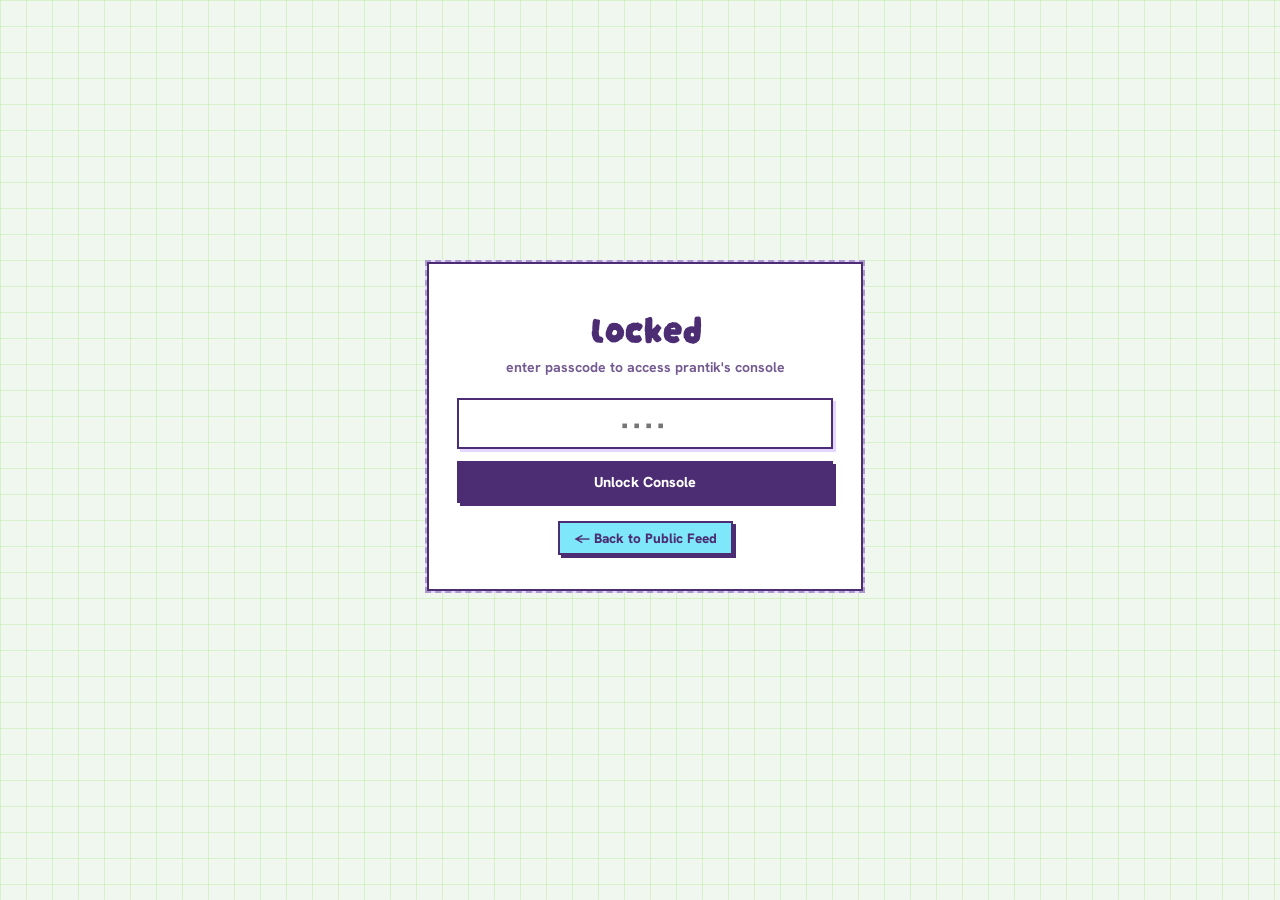
==== console.html @ 9d2d29ce "Refactor console.html for form and security updates Updated form handling and button states for bett" ====
<!DOCTYPE html>
<html lang="en">
<head>
  <meta charset="UTF-8" />
  <meta name="viewport" content="width=device-width, initial-scale=1.0" />
  <title>console — prantik</title>
  
  <link rel="preconnect" href="https://fonts.googleapis.com">
  <link rel="preconnect" href="https://fonts.gstatic.com" crossorigin>
  <link href="https://fonts.googleapis.com/css2?family=Darumadrop+One&family=Hanken+Grotesk:ital,wght@0,300..900;1,300..900&display=swap" rel="stylesheet">
  <link rel="stylesheet" href="https://cdnjs.cloudflare.com/ajax/libs/font-awesome/6.5.1/css/all.min.css" />
  <script src="https://cdn.jsdelivr.net/npm/@supabase/supabase-js@2"></script>
  
  <style>
    :root {
      --lavender: #e3d7ff;
      --green: #95e06c;
      --coral: #ff5a5f;
      --deep-purple: #4c2c72;
      --soft-cyan: #7ee8fa;
      --bg-green-pastel: #f0f7ee;
      --grid-line-color: rgba(149, 224, 108, 0.28);
      --card-bg: #ffffff;
      --text-muted: #745b91;
      --border-crisp: #4c2c72;
      --spring-slide: cubic-bezier(0.2, 0.9, 0.3, 1.25);
    }

    *, *::before, *::after {
      box-sizing: border-box;
      margin: 0;
      padding: 0;
      border-radius: 0 !important;
    }

    body, button, input, textarea {
      font-family: 'Hanken Grotesk', sans-serif;
    }

    body {
      background-color: var(--bg-green-pastel);
      background-image: 
        linear-gradient(to right, var(--grid-line-color) 1.5px, transparent 1.5px),
        linear-gradient(to bottom, var(--grid-line-color) 1.5px, transparent 1.5px);
      background-size: 26px 26px;
      color: var(--deep-purple);
      min-height: 100vh;
      display: flex;
      justify-content: center;
      padding: 32px 18px 90px;
    }

    .container {
      width: min(96%, 1160px);
      display: flex;
      flex-direction: column;
      gap: 28px;
    }

    .pop-shell {
      position: relative;
      background-color: var(--lavender);
      border: 2px dashed rgba(76, 44, 114, 0.35);
      margin-top: 10px;
      margin-left: 10px;
    }

    .slide-card {
      position: relative;
      background: var(--card-bg);
      border: 2px solid var(--border-crisp);
      width: 100%;
      padding: 24px;
    }

    .header-bar {
      display: flex;
      justify-content: space-between;
      align-items: center;
      border-bottom: 2px solid var(--border-crisp);
      padding-bottom: 14px;
      margin-bottom: 18px;
    }

    .header-bar h1 {
      font-family: 'Darumadrop One', cursive;
      font-size: 2rem;
      letter-spacing: 0.5px;
    }

    .form-group {
      display: flex;
      flex-direction: column;
      gap: 6px;
      margin-bottom: 14px;
    }

    .form-group label {
      font-size: 0.85rem;
      font-weight: 800;
      text-transform: uppercase;
      letter-spacing: 0.5px;
    }

    .form-control {
      width: 100%;
      border: 2px solid var(--border-crisp);
      padding: 10px 14px;
      font-size: 0.95rem;
      background: #fbf9fd;
      color: var(--deep-purple);
      outline: none;
    }

    .form-control:focus {
      background: #ffffff;
      box-shadow: 3px 3px 0 var(--lavender);
    }

    .file-dropzone {
      border: 2px dashed var(--border-crisp);
      background: #fcfbfe;
      padding: 24px 16px;
      text-align: center;
      cursor: pointer;
      display: flex;
      flex-direction: column;
      align-items: center;
      justify-content: center;
      gap: 8px;
      transition: background 0.15s ease, border-color 0.15s ease;
    }

    .file-dropzone:hover,
    .file-dropzone.dragover {
      background: #f2eaff;
      border-color: var(--deep-purple);
    }

    .file-dropzone i {
      font-size: 1.8rem;
      color: var(--deep-purple);
    }

    .file-dropzone-text {
      font-size: 0.9rem;
      font-weight: 700;
      color: var(--deep-purple);
    }

    .file-dropzone-sub {
      font-size: 0.78rem;
      color: var(--text-muted);
    }

    .preview-wrapper {
      display: none;
      align-items: flex-start;
      gap: 14px;
      margin-top: 10px;
      padding: 10px;
      background: #faf8fd;
      border: 2px solid var(--border-crisp);
    }

    .preview-thumb {
      max-width: 160px;
      max-height: 120px;
      object-fit: contain;
      border: 1px solid var(--border-crisp);
      background: #fff;
    }

    .preview-info {
      flex: 1;
      display: flex;
      flex-direction: column;
      gap: 6px;
    }

    .preview-status {
      font-size: 0.82rem;
      font-weight: 700;
      color: var(--text-muted);
    }

    .checkbox-row {
      display: flex;
      align-items: center;
      gap: 10px;
      margin: 10px 0;
      font-weight: 700;
      font-size: 0.9rem;
      cursor: pointer;
    }

    .btn-action {
      background: var(--deep-purple);
      color: #ffffff;
      border: 2px solid var(--deep-purple);
      padding: 10px 24px;
      font-weight: 800;
      font-size: 0.9rem;
      cursor: pointer;
      box-shadow: 3px 3px 0 var(--border-crisp);
      transition: transform 0.15s ease;
    }

    .btn-action:hover:not(:disabled) {
      transform: translate(-2px, -2px);
      background: #391f57;
    }

    .btn-action:disabled {
      opacity: 0.6;
      cursor: not-allowed;
    }

    .btn-danger {
      background: var(--coral);
      border-color: var(--border-crisp);
      color: #ffffff;
    }

    .btn-nav {
      text-decoration: none;
      background: var(--soft-cyan);
      color: var(--deep-purple);
      border: 2px solid var(--border-crisp);
      padding: 6px 14px;
      font-weight: 800;
      font-size: 0.85rem;
      box-shadow: 3px 3px 0 var(--border-crisp);
      display: inline-flex;
      align-items: center;
      gap: 6px;
      cursor: pointer;
    }

    .admin-list-item {
      border: 2px solid var(--border-crisp);
      padding: 16px;
      background: #ffffff;
      margin-bottom: 14px;
      display: flex;
      justify-content: space-between;
      align-items: flex-start;
      gap: 16px;
    }

    .lock-screen-container {
      display: flex;
      justify-content: center;
      align-items: center;
      min-height: 70vh;
      width: 100%;
    }
  </style>
</head>
<body>

  <!-- ================= PASSCODE LOCK SCREEN ================= -->
  <div id="lockScreen" class="lock-screen-container">
    <div class="pop-shell" style="max-width: 440px; width: 100%;">
      <div class="slide-card" style="padding: 34px 28px; text-align: center;">
        <h1 style="font-family: 'Darumadrop One', cursive; font-size: 2.4rem; margin-bottom: 4px;">locked</h1>
        <p style="font-size: 0.88rem; color: var(--text-muted); font-weight: 700; margin-bottom: 22px;">
          enter passcode to access prantik's console
        </p>

        <!-- Form prevents default submission natively -->
        <form id="lockForm" onsubmit="event.preventDefault(); handleUnlock();">
          <div class="form-group" style="margin-bottom: 12px;">
            <input 
              type="password" 
              id="passcodeInput" 
              class="form-control" 
              placeholder="••••" 
              style="text-align: center; font-size: 1.3rem; letter-spacing: 5px;" 
              autofocus 
              required
            />
          </div>
          <div id="lockError" style="display: none; color: var(--coral); font-size: 0.82rem; font-weight: 800; margin-bottom: 14px;">
            Incorrect passcode. Try again.
          </div>
          <button type="submit" id="unlockBtn" class="btn-action" style="width: 100%;">Unlock Console</button>
        </form>

        <div style="margin-top: 18px;">
          <a href="index.html" class="btn-nav">← Back to Public Feed</a>
        </div>
      </div>
    </div>
  </div>

  <!-- ================= UNLOCKED ADMIN CONSOLE ================= -->
  <div id="adminApp" class="container" style="display: none;">
    
    <!-- Header -->
    <div class="pop-shell">
      <div class="slide-card">
        <div class="header-bar">
          <div>
            <h1>secret console</h1>
            <p style="font-size: 0.85rem; color: var(--text-muted); font-weight: 700;">prantik's content management system</p>
          </div>
          <div style="display: flex; gap: 8px;">
            <button class="btn-nav" style="background: var(--lavender);" onclick="lockConsole()">
              <i class="fa-solid fa-lock"></i> Lock
            </button>
            <a href="index.html" class="btn-nav">← View Feed</a>
          </div>
        </div>
        <div id="dbStatusBadge" style="font-size: 0.85rem; font-weight: 700; color: #274b13;">
          <i class="fa-solid fa-shield-halved"></i> Connected securely.
        </div>
      </div>
    </div>

    <!-- Security: Change Password (Saved in Supabase) -->
    <div class="pop-shell">
      <div class="slide-card">
        <h2 style="font-size: 1.15rem; margin-bottom: 6px;">🔑 Console Security</h2>
        <p style="font-size: 0.85rem; color: var(--text-muted); margin-bottom: 14px;">
          Change your passcode. Saved directly in your Supabase database table (Default: <code>1234</code>).
        </p>

        <div style="display: grid; grid-template-columns: repeat(auto-fit, minmax(220px, 1fr)); gap: 14px;">
          <div class="form-group">
            <label>Current Passcode</label>
            <input type="password" id="currentPassInput" class="form-control" placeholder="Current passcode" />
          </div>
          <div class="form-group">
            <label>New Passcode</label>
            <input type="password" id="newPassInput" class="form-control" placeholder="New passcode" />
          </div>
        </div>
        <button class="btn-action" id="btnUpdatePass" onclick="changePasscode()">Update Passcode in Database</button>
      </div>
    </div>

    <!-- Creator Form -->
    <div class="pop-shell">
      <div class="slide-card">
        <h2 id="formHeading" style="font-size: 1.25rem; margin-bottom: 14px;">✍️ Post New Content</h2>
        <input type="hidden" id="editId" value="" />
        <input type="hidden" id="postImgUrl" value="" />

        <div class="form-group">
          <label>Post Text</label>
          <textarea id="postText" class="form-control" rows="5" placeholder="Write your thoughts, code snippets, physics equations, or notes..."></textarea>
        </div>

        <!-- Markdown Option Toggle -->
        <label class="checkbox-row" style="background: #faf8fd; padding: 10px; border: 1px solid var(--border-crisp);">
          <input type="checkbox" id="markdownToggle" />
          <span><i class="fa-brands fa-markdown"></i> Format with Markdown (MD)</span>
        </label>

        <div class="form-group" style="margin-top: 10px;">
          <label>Attach Image (Auto Upload)</label>
          
          <div class="file-dropzone" id="dropzone" onclick="document.getElementById('fileInput').click()">
            <i class="fa-solid fa-cloud-arrow-up"></i>
            <div class="file-dropzone-text">Click or drag & drop an image here</div>
            <div class="file-dropzone-sub">Uploads directly to Supabase Storage (post-images bucket)</div>
          </div>
          <input type="file" id="fileInput" accept="image/*" style="display: none;" onchange="handleFileSelect(this.files)" />

          <div class="preview-wrapper" id="previewWrapper">
            <img class="preview-thumb" id="previewImg" src="" alt="Thumbnail" />
            <div class="preview-info">
              <span id="previewName" style="font-weight: 800; font-size: 0.88rem;"></span>
              <span class="preview-status" id="previewStatus">Uploading...</span>
              <button type="button" class="btn-action btn-danger" style="padding: 4px 10px; font-size: 0.75rem; width: fit-content;" onclick="removeImage()">
                <i class="fa-solid fa-xmark"></i> Remove Image
              </button>
            </div>
          </div>
        </div>

        <div style="margin-bottom: 14px;">
          <a href="javascript:void(0)" onclick="toggleManualUrl()" style="font-size: 0.8rem; font-weight: 700; color: var(--text-muted); text-decoration: underline;">
            Or paste image URL manually
          </a>
          <div id="manualUrlGroup" style="display: none; margin-top: 8px;">
            <input type="url" id="manualImgInput" class="form-control" placeholder="https://..." oninput="handleManualUrl(this.value)" />
          </div>
        </div>

        <label class="checkbox-row">
          <input type="checkbox" id="videoToggle" onchange="toggleVideoField()" />
          <span>Add a video to this post</span>
        </label>

        <div class="form-group" id="videoFieldGroup" style="display: none;">
          <label>Video Direct MP4 Link</label>
          <input type="url" id="postVid" class="form-control" placeholder="Paste direct .mp4 video URL" />
        </div>

        <div style="display: flex; gap: 12px; margin-top: 14px;">
          <button class="btn-action" id="btnSubmit" onclick="savePost()">Publish to Feed</button>
          <button class="btn-action" id="btnCancel" style="display: none; background: #9c8fb3;" onclick="resetEdit()">Cancel Edit</button>
        </div>
      </div>
    </div>

    <!-- Existing Content List -->
    <div class="pop-shell">
      <div class="slide-card">
        <h2 style="font-size: 1.25rem; margin-bottom: 16px;">🗂️ Manage Published Posts</h2>
        <div id="postsList">
          <p style="color: var(--text-muted); font-size: 0.9rem;">Connecting to database...</p>
        </div>
      </div>
    </div>

  </div>

  <script>
    /* ================= CREDENTIALS ================= */
    const CONFIG_SUPABASE_URL = "__SUPABASE_URL__";
    const CONFIG_SUPABASE_KEY = "__SUPABASE_KEY__";

    // Read injected secrets or fallback to saved storage
    const SUPABASE_URL = (CONFIG_SUPABASE_URL.startsWith('__') ? '' : CONFIG_SUPABASE_URL) || localStorage.getItem('SP_URL') || '';
    const SUPABASE_KEY = (CONFIG_SUPABASE_KEY.startsWith('__') ? '' : CONFIG_SUPABASE_KEY) || localStorage.getItem('SP_KEY') || '';
    
    let db = null;
    let isUploadingImage = false;

    if (SUPABASE_URL && SUPABASE_KEY && window.supabase) {
      db = window.supabase.createClient(SUPABASE_URL, SUPABASE_KEY);
    }

    /* ================= FAIL-SAFE PASSWORD VERIFIER ================= */
    async function getValidPassword() {
      // 1. Try fetching from Supabase site_settings table
      if (db) {
        try {
          const { data, error } = await db
            .from('site_settings')
            .select('value')
            .eq('key', 'console_pass')
            .maybeSingle();

          if (!error && data && data.value) {
            return data.value;
          }
        } catch (err) {
          console.warn('Database query bypassed:', err);
        }
      }

      // 2. Fallback to localStorage (if changed previously) or default '1234'
      return localStorage.getItem
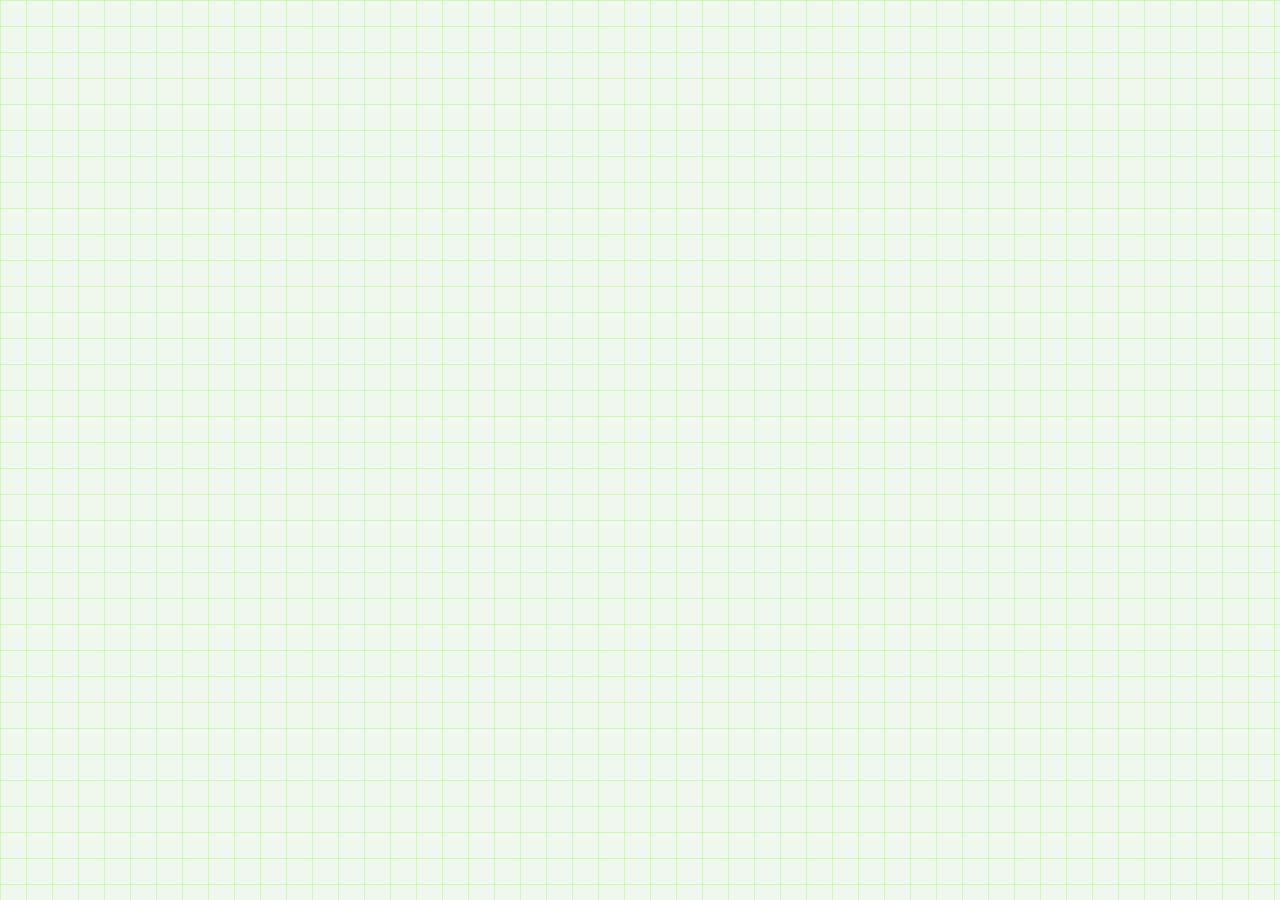
==== commit 677dbd53: "Clean up console.html by removing unused styles and elements Removed extensive CSS styles and HTML s" ====
--- a/console.html
+++ b/console.html
@@ -3,7 +3,7 @@
 <head>
   <meta charset="UTF-8" />
   <meta name="viewport" content="width=device-width, initial-scale=1.0" />
-  <title>console — prantik</title>
+  <title>console - prantik</title>
   
   <link rel="preconnect" href="https://fonts.googleapis.com">
   <link rel="preconnect" href="https://fonts.gstatic.com" crossorigin>
@@ -49,409 +49,3 @@
       justify-content: center;
       padding: 32px 18px 90px;
     }
-
-    .container {
-      width: min(96%, 1160px);
-      display: flex;
-      flex-direction: column;
-      gap: 28px;
-    }
-
-    .pop-shell {
-      position: relative;
-      background-color: var(--lavender);
-      border: 2px dashed rgba(76, 44, 114, 0.35);
-      margin-top: 10px;
-      margin-left: 10px;
-    }
-
-    .slide-card {
-      position: relative;
-      background: var(--card-bg);
-      border: 2px solid var(--border-crisp);
-      width: 100%;
-      padding: 24px;
-    }
-
-    .header-bar {
-      display: flex;
-      justify-content: space-between;
-      align-items: center;
-      border-bottom: 2px solid var(--border-crisp);
-      padding-bottom: 14px;
-      margin-bottom: 18px;
-    }
-
-    .header-bar h1 {
-      font-family: 'Darumadrop One', cursive;
-      font-size: 2rem;
-      letter-spacing: 0.5px;
-    }
-
-    .form-group {
-      display: flex;
-      flex-direction: column;
-      gap: 6px;
-      margin-bottom: 14px;
-    }
-
-    .form-group label {
-      font-size: 0.85rem;
-      font-weight: 800;
-      text-transform: uppercase;
-      letter-spacing: 0.5px;
-    }
-
-    .form-control {
-      width: 100%;
-      border: 2px solid var(--border-crisp);
-      padding: 10px 14px;
-      font-size: 0.95rem;
-      background: #fbf9fd;
-      color: var(--deep-purple);
-      outline: none;
-    }
-
-    .form-control:focus {
-      background: #ffffff;
-      box-shadow: 3px 3px 0 var(--lavender);
-    }
-
-    .file-dropzone {
-      border: 2px dashed var(--border-crisp);
-      background: #fcfbfe;
-      padding: 24px 16px;
-      text-align: center;
-      cursor: pointer;
-      display: flex;
-      flex-direction: column;
-      align-items: center;
-      justify-content: center;
-      gap: 8px;
-      transition: background 0.15s ease, border-color 0.15s ease;
-    }
-
-    .file-dropzone:hover,
-    .file-dropzone.dragover {
-      background: #f2eaff;
-      border-color: var(--deep-purple);
-    }
-
-    .file-dropzone i {
-      font-size: 1.8rem;
-      color: var(--deep-purple);
-    }
-
-    .file-dropzone-text {
-      font-size: 0.9rem;
-      font-weight: 700;
-      color: var(--deep-purple);
-    }
-
-    .file-dropzone-sub {
-      font-size: 0.78rem;
-      color: var(--text-muted);
-    }
-
-    .preview-wrapper {
-      display: none;
-      align-items: flex-start;
-      gap: 14px;
-      margin-top: 10px;
-      padding: 10px;
-      background: #faf8fd;
-      border: 2px solid var(--border-crisp);
-    }
-
-    .preview-thumb {
-      max-width: 160px;
-      max-height: 120px;
-      object-fit: contain;
-      border: 1px solid var(--border-crisp);
-      background: #fff;
-    }
-
-    .preview-info {
-      flex: 1;
-      display: flex;
-      flex-direction: column;
-      gap: 6px;
-    }
-
-    .preview-status {
-      font-size: 0.82rem;
-      font-weight: 700;
-      color: var(--text-muted);
-    }
-
-    .checkbox-row {
-      display: flex;
-      align-items: center;
-      gap: 10px;
-      margin: 10px 0;
-      font-weight: 700;
-      font-size: 0.9rem;
-      cursor: pointer;
-    }
-
-    .btn-action {
-      background: var(--deep-purple);
-      color: #ffffff;
-      border: 2px solid var(--deep-purple);
-      padding: 10px 24px;
-      font-weight: 800;
-      font-size: 0.9rem;
-      cursor: pointer;
-      box-shadow: 3px 3px 0 var(--border-crisp);
-      transition: transform 0.15s ease;
-    }
-
-    .btn-action:hover:not(:disabled) {
-      transform: translate(-2px, -2px);
-      background: #391f57;
-    }
-
-    .btn-action:disabled {
-      opacity: 0.6;
-      cursor: not-allowed;
-    }
-
-    .btn-danger {
-      background: var(--coral);
-      border-color: var(--border-crisp);
-      color: #ffffff;
-    }
-
-    .btn-nav {
-      text-decoration: none;
-      background: var(--soft-cyan);
-      color: var(--deep-purple);
-      border: 2px solid var(--border-crisp);
-      padding: 6px 14px;
-      font-weight: 800;
-      font-size: 0.85rem;
-      box-shadow: 3px 3px 0 var(--border-crisp);
-      display: inline-flex;
-      align-items: center;
-      gap: 6px;
-      cursor: pointer;
-    }
-
-    .admin-list-item {
-      border: 2px solid var(--border-crisp);
-      padding: 16px;
-      background: #ffffff;
-      margin-bottom: 14px;
-      display: flex;
-      justify-content: space-between;
-      align-items: flex-start;
-      gap: 16px;
-    }
-
-    .lock-screen-container {
-      display: flex;
-      justify-content: center;
-      align-items: center;
-      min-height: 70vh;
-      width: 100%;
-    }
-  </style>
-</head>
-<body>
-
-  <!-- ================= PASSCODE LOCK SCREEN ================= -->
-  <div id="lockScreen" class="lock-screen-container">
-    <div class="pop-shell" style="max-width: 440px; width: 100%;">
-      <div class="slide-card" style="padding: 34px 28px; text-align: center;">
-        <h1 style="font-family: 'Darumadrop One', cursive; font-size: 2.4rem; margin-bottom: 4px;">locked</h1>
-        <p style="font-size: 0.88rem; color: var(--text-muted); font-weight: 700; margin-bottom: 22px;">
-          enter passcode to access prantik's console
-        </p>
-
-        <!-- Form prevents default submission natively -->
-        <form id="lockForm" onsubmit="event.preventDefault(); handleUnlock();">
-          <div class="form-group" style="margin-bottom: 12px;">
-            <input 
-              type="password" 
-              id="passcodeInput" 
-              class="form-control" 
-              placeholder="••••" 
-              style="text-align: center; font-size: 1.3rem; letter-spacing: 5px;" 
-              autofocus 
-              required
-            />
-          </div>
-          <div id="lockError" style="display: none; color: var(--coral); font-size: 0.82rem; font-weight: 800; margin-bottom: 14px;">
-            Incorrect passcode. Try again.
-          </div>
-          <button type="submit" id="unlockBtn" class="btn-action" style="width: 100%;">Unlock Console</button>
-        </form>
-
-        <div style="margin-top: 18px;">
-          <a href="index.html" class="btn-nav">← Back to Public Feed</a>
-        </div>
-      </div>
-    </div>
-  </div>
-
-  <!-- ================= UNLOCKED ADMIN CONSOLE ================= -->
-  <div id="adminApp" class="container" style="display: none;">
-    
-    <!-- Header -->
-    <div class="pop-shell">
-      <div class="slide-card">
-        <div class="header-bar">
-          <div>
-            <h1>secret console</h1>
-            <p style="font-size: 0.85rem; color: var(--text-muted); font-weight: 700;">prantik's content management system</p>
-          </div>
-          <div style="display: flex; gap: 8px;">
-            <button class="btn-nav" style="background: var(--lavender);" onclick="lockConsole()">
-              <i class="fa-solid fa-lock"></i> Lock
-            </button>
-            <a href="index.html" class="btn-nav">← View Feed</a>
-          </div>
-        </div>
-        <div id="dbStatusBadge" style="font-size: 0.85rem; font-weight: 700; color: #274b13;">
-          <i class="fa-solid fa-shield-halved"></i> Connected securely.
-        </div>
-      </div>
-    </div>
-
-    <!-- Security: Change Password (Saved in Supabase) -->
-    <div class="pop-shell">
-      <div class="slide-card">
-        <h2 style="font-size: 1.15rem; margin-bottom: 6px;">🔑 Console Security</h2>
-        <p style="font-size: 0.85rem; color: var(--text-muted); margin-bottom: 14px;">
-          Change your passcode. Saved directly in your Supabase database table (Default: <code>1234</code>).
-        </p>
-
-        <div style="display: grid; grid-template-columns: repeat(auto-fit, minmax(220px, 1fr)); gap: 14px;">
-          <div class="form-group">
-            <label>Current Passcode</label>
-            <input type="password" id="currentPassInput" class="form-control" placeholder="Current passcode" />
-          </div>
-          <div class="form-group">
-            <label>New Passcode</label>
-            <input type="password" id="newPassInput" class="form-control" placeholder="New passcode" />
-          </div>
-        </div>
-        <button class="btn-action" id="btnUpdatePass" onclick="changePasscode()">Update Passcode in Database</button>
-      </div>
-    </div>
-
-    <!-- Creator Form -->
-    <div class="pop-shell">
-      <div class="slide-card">
-        <h2 id="formHeading" style="font-size: 1.25rem; margin-bottom: 14px;">✍️ Post New Content</h2>
-        <input type="hidden" id="editId" value="" />
-        <input type="hidden" id="postImgUrl" value="" />
-
-        <div class="form-group">
-          <label>Post Text</label>
-          <textarea id="postText" class="form-control" rows="5" placeholder="Write your thoughts, code snippets, physics equations, or notes..."></textarea>
-        </div>
-
-        <!-- Markdown Option Toggle -->
-        <label class="checkbox-row" style="background: #faf8fd; padding: 10px; border: 1px solid var(--border-crisp);">
-          <input type="checkbox" id="markdownToggle" />
-          <span><i class="fa-brands fa-markdown"></i> Format with Markdown (MD)</span>
-        </label>
-
-        <div class="form-group" style="margin-top: 10px;">
-          <label>Attach Image (Auto Upload)</label>
-          
-          <div class="file-dropzone" id="dropzone" onclick="document.getElementById('fileInput').click()">
-            <i class="fa-solid fa-cloud-arrow-up"></i>
-            <div class="file-dropzone-text">Click or drag & drop an image here</div>
-            <div class="file-dropzone-sub">Uploads directly to Supabase Storage (post-images bucket)</div>
-          </div>
-          <input type="file" id="fileInput" accept="image/*" style="display: none;" onchange="handleFileSelect(this.files)" />
-
-          <div class="preview-wrapper" id="previewWrapper">
-            <img class="preview-thumb" id="previewImg" src="" alt="Thumbnail" />
-            <div class="preview-info">
-              <span id="previewName" style="font-weight: 800; font-size: 0.88rem;"></span>
-              <span class="preview-status" id="previewStatus">Uploading...</span>
-              <button type="button" class="btn-action btn-danger" style="padding: 4px 10px; font-size: 0.75rem; width: fit-content;" onclick="removeImage()">
-                <i class="fa-solid fa-xmark"></i> Remove Image
-              </button>
-            </div>
-          </div>
-        </div>
-
-        <div style="margin-bottom: 14px;">
-          <a href="javascript:void(0)" onclick="toggleManualUrl()" style="font-size: 0.8rem; font-weight: 700; color: var(--text-muted); text-decoration: underline;">
-            Or paste image URL manually
-          </a>
-          <div id="manualUrlGroup" style="display: none; margin-top: 8px;">
-            <input type="url" id="manualImgInput" class="form-control" placeholder="https://..." oninput="handleManualUrl(this.value)" />
-          </div>
-        </div>
-
-        <label class="checkbox-row">
-          <input type="checkbox" id="videoToggle" onchange="toggleVideoField()" />
-          <span>Add a video to this post</span>
-        </label>
-
-        <div class="form-group" id="videoFieldGroup" style="display: none;">
-          <label>Video Direct MP4 Link</label>
-          <input type="url" id="postVid" class="form-control" placeholder="Paste direct .mp4 video URL" />
-        </div>
-
-        <div style="display: flex; gap: 12px; margin-top: 14px;">
-          <button class="btn-action" id="btnSubmit" onclick="savePost()">Publish to Feed</button>
-          <button class="btn-action" id="btnCancel" style="display: none; background: #9c8fb3;" onclick="resetEdit()">Cancel Edit</button>
-        </div>
-      </div>
-    </div>
-
-    <!-- Existing Content List -->
-    <div class="pop-shell">
-      <div class="slide-card">
-        <h2 style="font-size: 1.25rem; margin-bottom: 16px;">🗂️ Manage Published Posts</h2>
-        <div id="postsList">
-          <p style="color: var(--text-muted); font-size: 0.9rem;">Connecting to database...</p>
-        </div>
-      </div>
-    </div>
-
-  </div>
-
-  <script>
-    /* ================= CREDENTIALS ================= */
-    const CONFIG_SUPABASE_URL = "__SUPABASE_URL__";
-    const CONFIG_SUPABASE_KEY = "__SUPABASE_KEY__";
-
-    // Read injected secrets or fallback to saved storage
-    const SUPABASE_URL = (CONFIG_SUPABASE_URL.startsWith('__') ? '' : CONFIG_SUPABASE_URL) || localStorage.getItem('SP_URL') || '';
-    const SUPABASE_KEY = (CONFIG_SUPABASE_KEY.startsWith('__') ? '' : CONFIG_SUPABASE_KEY) || localStorage.getItem('SP_KEY') || '';
-    
-    let db = null;
-    let isUploadingImage = false;
-
-    if (SUPABASE_URL && SUPABASE_KEY && window.supabase) {
-      db = window.supabase.createClient(SUPABASE_URL, SUPABASE_KEY);
-    }
-
-    /* ================= FAIL-SAFE PASSWORD VERIFIER ================= */
-    async function getValidPassword() {
-      // 1. Try fetching from Supabase site_settings table
-      if (db) {
-        try {
-          const { data, error } = await db
-            .from('site_settings')
-            .select('value')
-            .eq('key', 'console_pass')
-            .maybeSingle();
-
-          if (!error && data && data.value) {
-            return data.value;
-          }
-        } catch (err) {
-          console.warn('Database query bypassed:', err);
-        }
-      }
-
-      // 2. Fallback to localStorage (if changed previously) or default '1234'
-      return localStorage.getItem
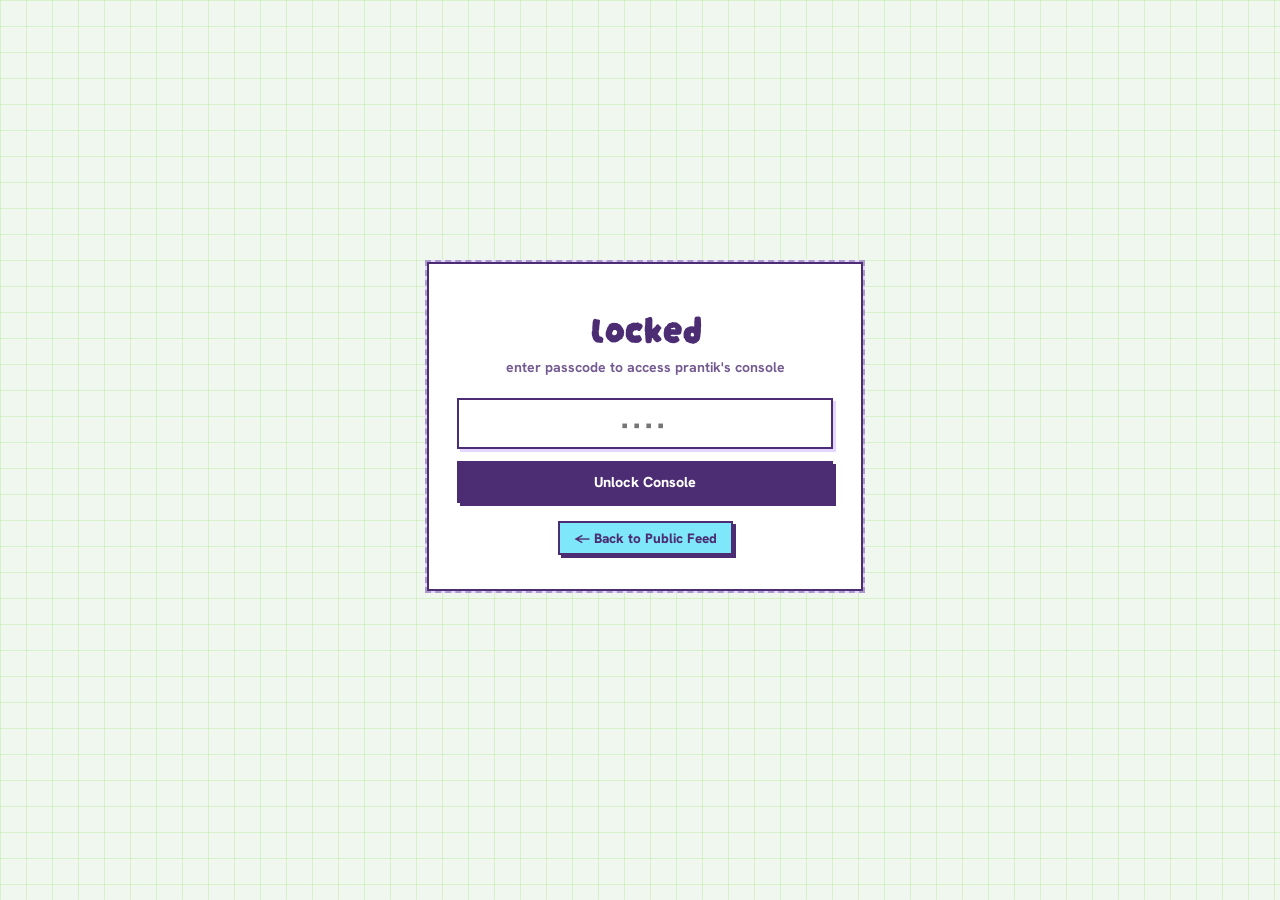
==== commit cf0e02cd: "Change title from 'console - prantik' to 'console — prantik'" ====
--- a/console.html
+++ b/console.html
@@ -3,7 +3,7 @@
 <head>
   <meta charset="UTF-8" />
   <meta name="viewport" content="width=device-width, initial-scale=1.0" />
-  <title>console - prantik</title>
+  <title>console — prantik</title>
   
   <link rel="preconnect" href="https://fonts.googleapis.com">
   <link rel="preconnect" href="https://fonts.gstatic.com" crossorigin>
@@ -49,3 +49,695 @@
       justify-content: center;
       padding: 32px 18px 90px;
     }
+
+    .container {
+      width: min(96%, 1160px);
+      display: flex;
+      flex-direction: column;
+      gap: 28px;
+    }
+
+    .pop-shell {
+      position: relative;
+      background-color: var(--lavender);
+      border: 2px dashed rgba(76, 44, 114, 0.35);
+      margin-top: 10px;
+      margin-left: 10px;
+    }
+
+    .slide-card {
+      position: relative;
+      background: var(--card-bg);
+      border: 2px solid var(--border-crisp);
+      width: 100%;
+      padding: 24px;
+    }
+
+    .header-bar {
+      display: flex;
+      justify-content: space-between;
+      align-items: center;
+      border-bottom: 2px solid var(--border-crisp);
+      padding-bottom: 14px;
+      margin-bottom: 18px;
+    }
+
+    .header-bar h1 {
+      font-family: 'Darumadrop One', cursive;
+      font-size: 2rem;
+      letter-spacing: 0.5px;
+    }
+
+    .form-group {
+      display: flex;
+      flex-direction: column;
+      gap: 6px;
+      margin-bottom: 14px;
+    }
+
+    .form-group label {
+      font-size: 0.85rem;
+      font-weight: 800;
+      text-transform: uppercase;
+      letter-spacing: 0.5px;
+    }
+
+    .form-control {
+      width: 100%;
+      border: 2px solid var(--border-crisp);
+      padding: 10px 14px;
+      font-size: 0.95rem;
+      background: #fbf9fd;
+      color: var(--deep-purple);
+      outline: none;
+    }
+
+    .form-control:focus {
+      background: #ffffff;
+      box-shadow: 3px 3px 0 var(--lavender);
+    }
+
+    .file-dropzone {
+      border: 2px dashed var(--border-crisp);
+      background: #fcfbfe;
+      padding: 24px 16px;
+      text-align: center;
+      cursor: pointer;
+      display: flex;
+      flex-direction: column;
+      align-items: center;
+      justify-content: center;
+      gap: 8px;
+      transition: background 0.15s ease, border-color 0.15s ease;
+    }
+
+    .file-dropzone:hover,
+    .file-dropzone.dragover {
+      background: #f2eaff;
+      border-color: var(--deep-purple);
+    }
+
+    .file-dropzone i {
+      font-size: 1.8rem;
+      color: var(--deep-purple);
+    }
+
+    .file-dropzone-text {
+      font-size: 0.9rem;
+      font-weight: 700;
+      color: var(--deep-purple);
+    }
+
+    .file-dropzone-sub {
+      font-size: 0.78rem;
+      color: var(--text-muted);
+    }
+
+    .preview-wrapper {
+      display: none;
+      align-items: flex-start;
+      gap: 14px;
+      margin-top: 10px;
+      padding: 10px;
+      background: #faf8fd;
+      border: 2px solid var(--border-crisp);
+    }
+
+    .preview-thumb {
+      max-width: 160px;
+      max-height: 120px;
+      object-fit: contain;
+      border: 1px solid var(--border-crisp);
+      background: #fff;
+    }
+
+    .preview-info {
+      flex: 1;
+      display: flex;
+      flex-direction: column;
+      gap: 6px;
+    }
+
+    .preview-status {
+      font-size: 0.82rem;
+      font-weight: 700;
+      color: var(--text-muted);
+    }
+
+    .checkbox-row {
+      display: flex;
+      align-items: center;
+      gap: 10px;
+      margin: 12px 0;
+      font-weight: 700;
+      font-size: 0.9rem;
+      cursor: pointer;
+    }
+
+    .btn-action {
+      background: var(--deep-purple);
+      color: #ffffff;
+      border: 2px solid var(--deep-purple);
+      padding: 10px 24px;
+      font-weight: 800;
+      font-size: 0.9rem;
+      cursor: pointer;
+      box-shadow: 3px 3px 0 var(--border-crisp);
+      transition: transform 0.15s ease;
+    }
+
+    .btn-action:hover {
+      transform: translate(-2px, -2px);
+      background: #391f57;
+    }
+
+    .btn-danger {
+      background: var(--coral);
+      border-color: var(--border-crisp);
+      color: #ffffff;
+    }
+
+    .btn-nav {
+      text-decoration: none;
+      background: var(--soft-cyan);
+      color: var(--deep-purple);
+      border: 2px solid var(--border-crisp);
+      padding: 6px 14px;
+      font-weight: 800;
+      font-size: 0.85rem;
+      box-shadow: 3px 3px 0 var(--border-crisp);
+      display: inline-flex;
+      align-items: center;
+      gap: 6px;
+    }
+
+    .admin-list-item {
+      border: 2px solid var(--border-crisp);
+      padding: 16px;
+      background: #ffffff;
+      margin-bottom: 14px;
+      display: flex;
+      justify-content: space-between;
+      align-items: flex-start;
+      gap: 16px;
+    }
+
+    .lock-screen-container {
+      display: flex;
+      justify-content: center;
+      align-items: center;
+      min-height: 70vh;
+      width: 100%;
+    }
+  </style>
+</head>
+<body>
+
+  <!-- ================= PASSCODE LOCK SCREEN ================= -->
+  <div id="lockScreen" class="lock-screen-container">
+    <div class="pop-shell" style="max-width: 440px; width: 100%;">
+      <div class="slide-card" style="padding: 34px 28px; text-align: center;">
+        <h1 style="font-family: 'Darumadrop One', cursive; font-size: 2.4rem; margin-bottom: 4px;">locked</h1>
+        <p style="font-size: 0.88rem; color: var(--text-muted); font-weight: 700; margin-bottom: 22px;">
+          enter passcode to access prantik's console
+        </p>
+
+        <form onsubmit="handleUnlock(event)">
+          <div class="form-group" style="margin-bottom: 12px;">
+            <input 
+              type="password" 
+              id="passcodeInput" 
+              class="form-control" 
+              placeholder="••••" 
+              style="text-align: center; font-size: 1.3rem; letter-spacing: 5px;" 
+              autofocus 
+            />
+          </div>
+          <div id="lockError" style="display: none; color: var(--coral); font-size: 0.82rem; font-weight: 800; margin-bottom: 14px;">
+            Incorrect passcode. Try again.
+          </div>
+          <button type="submit" class="btn-action" style="width: 100%;">Unlock Console</button>
+        </form>
+
+        <div style="margin-top: 18px;">
+          <a href="index.html" class="btn-nav">← Back to Public Feed</a>
+        </div>
+      </div>
+    </div>
+  </div>
+
+  <!-- ================= UNLOCKED ADMIN CONSOLE ================= -->
+  <div id="adminApp" class="container" style="display: none;">
+    
+    <!-- Header -->
+    <div class="pop-shell">
+      <div class="slide-card">
+        <div class="header-bar">
+          <div>
+            <h1>secret console</h1>
+            <p style="font-size: 0.85rem; color: var(--text-muted); font-weight: 700;">prantik's content management system</p>
+          </div>
+          <div style="display: flex; gap: 8px;">
+            <button class="btn-nav" style="background: var(--lavender);" onclick="lockConsole()">
+              <i class="fa-solid fa-lock"></i> Lock
+            </button>
+            <a href="index.html" class="btn-nav">← View Feed</a>
+          </div>
+        </div>
+        <div style="font-size: 0.85rem; font-weight: 700; color: #274b13;">
+          <i class="fa-solid fa-shield-halved"></i> Connected securely via GitHub Secrets. No credentials saved in browser storage.
+        </div>
+      </div>
+    </div>
+
+    <!-- Security: Change Password (Saved Directly in Supabase) -->
+    <div class="pop-shell">
+      <div class="slide-card">
+        <h2 style="font-size: 1.15rem; margin-bottom: 6px;">🔑 Console Security</h2>
+        <p style="font-size: 0.85rem; color: var(--text-muted); margin-bottom: 14px;">
+          Change your passcode. Saved directly in your Supabase database table (Default: <code>1234</code>).
+        </p>
+
+        <div style="display: grid; grid-template-columns: repeat(auto-fit, minmax(220px, 1fr)); gap: 14px;">
+          <div class="form-group">
+            <label>Current Passcode</label>
+            <input type="password" id="currentPassInput" class="form-control" placeholder="Current passcode" />
+          </div>
+          <div class="form-group">
+            <label>New Passcode</label>
+            <input type="password" id="newPassInput" class="form-control" placeholder="New passcode" />
+          </div>
+        </div>
+        <button class="btn-action" onclick="changePasscode()">Update Passcode in Database</button>
+      </div>
+    </div>
+
+    <!-- Creator Form -->
+    <div class="pop-shell">
+      <div class="slide-card">
+        <h2 id="formHeading" style="font-size: 1.25rem; margin-bottom: 14px;">✍️ Post New Content</h2>
+        <input type="hidden" id="editId" value="" />
+        <input type="hidden" id="postImgUrl" value="" />
+
+        <div class="form-group">
+          <label>Post Text</label>
+          <textarea id="postText" class="form-control" rows="4" placeholder="Write your thoughts, physics derivations, math notes, or music logs..."></textarea>
+        </div>
+
+        <div class="form-group">
+          <label>Attach Image (Auto Upload)</label>
+          
+          <div class="file-dropzone" id="dropzone" onclick="document.getElementById('fileInput').click()">
+            <i class="fa-solid fa-cloud-arrow-up"></i>
+            <div class="file-dropzone-text">Click or drag & drop an image here</div>
+            <div class="file-dropzone-sub">Uploads directly to Supabase Storage (post-images bucket)</div>
+          </div>
+          <input type="file" id="fileInput" accept="image/*" style="display: none;" onchange="handleFileSelect(this.files)" />
+
+          <div class="preview-wrapper" id="previewWrapper">
+            <img class="preview-thumb" id="previewImg" src="" alt="Thumbnail" />
+            <div class="preview-info">
+              <span id="previewName" style="font-weight: 800; font-size: 0.88rem;"></span>
+              <span class="preview-status" id="previewStatus">Uploading...</span>
+              <button type="button" class="btn-action btn-danger" style="padding: 4px 10px; font-size: 0.75rem; width: fit-content;" onclick="removeImage()">
+                <i class="fa-solid fa-xmark"></i> Remove Image
+              </button>
+            </div>
+          </div>
+        </div>
+
+        <div style="margin-bottom: 14px;">
+          <a href="javascript:void(0)" onclick="toggleManualUrl()" style="font-size: 0.8rem; font-weight: 700; color: var(--text-muted); text-decoration: underline;">
+            Or paste image URL manually
+          </a>
+          <div id="manualUrlGroup" style="display: none; margin-top: 8px;">
+            <input type="url" id="manualImgInput" class="form-control" placeholder="https://..." oninput="handleManualUrl(this.value)" />
+          </div>
+        </div>
+
+        <label class="checkbox-row">
+          <input type="checkbox" id="videoToggle" onchange="toggleVideoField()" />
+          <span>Add a video to this post</span>
+        </label>
+
+        <div class="form-group" id="videoFieldGroup" style="display: none;">
+          <label>Video Direct MP4 Link</label>
+          <input type="url" id="postVid" class="form-control" placeholder="Paste direct .mp4 video URL" />
+        </div>
+
+        <div style="display: flex; gap: 12px; margin-top: 14px;">
+          <button class="btn-action" id="btnSubmit" onclick="savePost()">Publish to Feed</button>
+          <button class="btn-action" id="btnCancel" style="display: none; background: #9c8fb3;" onclick="resetEdit()">Cancel Edit</button>
+        </div>
+      </div>
+    </div>
+
+    <!-- Existing Content List -->
+    <div class="pop-shell">
+      <div class="slide-card">
+        <h2 style="font-size: 1.25rem; margin-bottom: 16px;">🗂️ Manage Published Posts</h2>
+        <div id="postsList">
+          <p style="color: var(--text-muted); font-size: 0.9rem;">Connecting to database...</p>
+        </div>
+      </div>
+    </div>
+
+  </div>
+
+  <script>
+    /* ================= INJECTED VIA GITHUB ACTIONS ================= */
+    const CONFIG_SUPABASE_URL = "__SUPABASE_URL__";
+    const CONFIG_SUPABASE_KEY = "__SUPABASE_KEY__";
+
+    const SUPABASE_URL = CONFIG_SUPABASE_URL.startsWith('__') ? '' : CONFIG_SUPABASE_URL;
+    const SUPABASE_KEY = CONFIG_SUPABASE_KEY.startsWith('__') ? '' : CONFIG_SUPABASE_KEY;
+    
+    let db = null;
+    let isUploadingImage = false;
+
+    if (SUPABASE_URL && SUPABASE_KEY && window.supabase) {
+      db = window.supabase.createClient(SUPABASE_URL, SUPABASE_KEY);
+    }
+
+    /* ================= DATABASE-BACKED PASSWORD LOGIC ================= */
+    async function getDatabasePassword() {
+      if (!db) return '1234';
+      try {
+        const { data, error } = await db
+          .from('site_settings')
+          .select('value')
+          .eq('key', 'console_pass')
+          .maybeSingle();
+
+        if (data && data.value) {
+          return data.value;
+        }
+      } catch (err) {
+        console.warn('Could not read password from database:', err);
+      }
+      return '1234'; // Default password
+    }
+
+    async function handleUnlock(e) {
+      if (e) e.preventDefault();
+      const entered = document.getElementById('passcodeInput').value.trim();
+      const dbPassword = await getDatabasePassword();
+
+      if (entered === dbPassword) {
+        document.getElementById('lockError').style.display = 'none';
+        document.getElementById('lockScreen').style.display = 'none';
+        document.getElementById('adminApp').style.display = 'flex';
+        sessionStorage.setItem('console_session_unlocked', 'true');
+        loadAdminPosts();
+      } else {
+        document.getElementById('lockError').style.display = 'block';
+        document.getElementById('passcodeInput').value = '';
+        document.getElementById('passcodeInput').focus();
+      }
+    }
+
+    function lockConsole() {
+      sessionStorage.removeItem('console_session_unlocked');
+      document.getElementById('adminApp').style.display = 'none';
+      document.getElementById('lockScreen').style.display = 'flex';
+      document.getElementById('passcodeInput').value = '';
+      document.getElementById('passcodeInput').focus();
+    }
+
+    async function changePasscode() {
+      if (!db) return alert('Database connection not established.');
+      
+      const curEntered = document.getElementById('currentPassInput').value.trim();
+      const newPass = document.getElementById('newPassInput').value.trim();
+      const dbPassword = await getDatabasePassword();
+
+      if (curEntered !== dbPassword) {
+        return alert('The current passcode you entered is incorrect.');
+      }
+
+      if (!newPass) {
+        return alert('New passcode cannot be empty.');
+      }
+
+      // Save directly into the Supabase site_settings table
+      const { error } = await db.from('site_settings').upsert([
+        { key: 'console_pass', value: newPass }
+      ]);
+
+      if (error) {
+        return alert('Failed to update password in database: ' + error.message);
+      }
+
+      document.getElementById('currentPassInput').value = '';
+      document.getElementById('newPassInput').value = '';
+      alert(`Passcode successfully updated in your database! Use "${newPass}" next time.`);
+    }
+
+    /* ================= FILE UPLOAD DROPZONE ================= */
+    const dropzone = document.getElementById('dropzone');
+    ['dragenter', 'dragover'].forEach(name => {
+      dropzone.addEventListener(name, (e) => { e.preventDefault(); dropzone.classList.add('dragover'); });
+    });
+    ['dragleave', 'drop'].forEach(name => {
+      dropzone.addEventListener(name, (e) => { e.preventDefault(); dropzone.classList.remove('dragover'); });
+    });
+    dropzone.addEventListener('drop', (e) => {
+      const dt = e.dataTransfer;
+      if (dt.files && dt.files.length > 0) handleFileSelect(dt.files);
+    });
+
+    async function handleFileSelect(files) {
+      if (!files || files.length === 0) return;
+      const file = files[0];
+      if (!file.type.startsWith('image/')) return alert('Please select a valid image file.');
+      if (!db) return alert('Database is not connected. Check GitHub Secrets.');
+
+      const previewWrapper = document.getElementById('previewWrapper');
+      const previewImg = document.getElementById('previewImg');
+      const previewName = document.getElementById('previewName');
+      const previewStatus = document.getElementById('previewStatus');
+
+      previewImg.src = URL.createObjectURL(file);
+      previewName.textContent = file.name;
+      previewStatus.innerHTML = '<span style="color: var(--deep-purple);"><i class="fa-solid fa-spinner fa-spin"></i> Uploading to Supabase Storage...</span>';
+      previewWrapper.style.display = 'flex';
+      isUploadingImage = true;
+
+      try {
+        const fileExt = file.name.split('.').pop();
+        const cleanName = `${Date.now()}-${Math.random().toString(36).substring(2, 9)}.${fileExt}`;
+        const filePath = `${cleanName}`;
+
+        const { data, error } = await db.storage
+          .from('post-images')
+          .upload(filePath, file, { cacheControl: '3600', upsert: false });
+
+        if (error) throw error;
+
+        const { data: urlData } = db.storage.from('post-images').getPublicUrl(filePath);
+        document.getElementById('postImgUrl').value = urlData.publicUrl;
+        previewStatus.innerHTML = '<span style="color: #274b13;"><i class="fa-solid fa-check"></i> Uploaded!</span>';
+      } catch (err) {
+        previewStatus.innerHTML = `<span style="color: var(--coral);"><i class="fa-solid fa-triangle-exclamation"></i> Error: ${err.message}</span>`;
+        alert(`Upload error: ${err.message}\nMake sure 'post-images' bucket is created in Supabase!`);
+      } finally {
+        isUploadingImage = false;
+      }
+    }
+
+    function removeImage() {
+      document.getElementById('fileInput').value = '';
+      document.getElementById('postImgUrl').value = '';
+      document.getElementById('manualImgInput').value = '';
+      document.getElementById('previewWrapper').style.display = 'none';
+      document.getElementById('previewImg').src = '';
+    }
+
+    function toggleManualUrl() {
+      const g = document.getElementById('manualUrlGroup');
+      g.style.display = g.style.display === 'none' ? 'block' : 'none';
+    }
+
+    function handleManualUrl(val) {
+      document.getElementById('postImgUrl').value = val.trim();
+      if (val.trim()) {
+        document.getElementById('previewImg').src = val.trim();
+        document.getElementById('previewName').textContent = 'External Image Link';
+        document.getElementById('previewStatus').innerHTML = '<span style="color: #274b13;"><i class="fa-solid fa-check"></i> Linked</span>';
+        document.getElementById('previewWrapper').style.display = 'flex';
+      } else {
+        removeImage();
+      }
+    }
+
+    function toggleVideoField() {
+      const box = document.getElementById('videoToggle');
+      document.getElementById('videoFieldGroup').style.display = box.checked ? 'flex' : 'none';
+    }
+
+    /* ================= POST MANAGEMENT ================= */
+    async function loadAdminPosts() {
+      const container = document.getElementById('postsList');
+      if (!db) {
+        container.innerHTML = `<p style="color: var(--coral);">Database credentials not injected yet.</p>`;
+        return;
+      }
+
+      const { data, error } = await db
+        .from('posts')
+        .select('*')
+        .order('created_at', { ascending: false });
+
+      if (error) {
+        container.innerHTML = `<p style="color: var(--coral);">${error.message}</p>`;
+        return;
+      }
+
+      if (!data || data.length === 0) {
+        container.innerHTML = `<p style="color: var(--text-muted);">No posts published yet.</p>`;
+        return;
+      }
+
+      container.innerHTML = '';
+      data.forEach(p => {
+        const item = document.createElement('div');
+        item.className = 'admin-list-item';
+        item.innerHTML = `
+          <div style="flex: 1;">
+            <div style="font-weight: 800; font-size: 0.95rem; margin-bottom: 4px;">
+              ${escapeHTML(p.content.substring(0, 100))}${p.content.length > 100 ? '...' : ''}
+            </div>
+            <div style="font-size: 0.78rem; color: var(--text-muted); font-weight: 600;">
+              Date: ${new Date(p.created_at).toLocaleString()} | Votes: ${p.votes} | 
+              ${p.image_url ? '📷 Image' : 'No image'} | 
+              ${p.video_url ? '🎬 Video' : 'No video'}
+            </div>
+          </div>
+          <div style="display: flex; gap: 8px;">
+            <button class="btn-action" style="padding: 6px 14px; font-size: 0.8rem;" onclick="startEdit('${p.id}', \`${escapeJS(p.content)}\`, '${p.image_url || ''}', '${p.video_url || ''}')">
+              <i class="fa-solid fa-pen"></i> Edit
+            </button>
+            <button class="btn-action btn-danger" style="padding: 6px 14px; font-size: 0.8rem;" onclick="deletePost('${p.id}')">
+              <i class="fa-solid fa-trash"></i> Delete
+            </button>
+          </div>
+        `;
+        container.appendChild(item);
+      });
+    }
+
+    async function savePost() {
+      if (!db) return alert('Database connection not established.');
+      if (isUploadingImage) return alert('Please wait for the image upload to finish.');
+
+      const content = document.getElementById('postText').value.trim();
+      const imageUrl = document.getElementById('postImgUrl').value.trim();
+      const hasVid = document.getElementById('videoToggle').checked;
+      const videoUrl = hasVid ? document.getElementById('postVid').value.trim() : null;
+      const editId = document.getElementById('editId').value;
+
+      if (!content) return alert('Post content cannot be empty.');
+
+      if (editId) {
+        const { error } = await db.from('posts').update({
+          content: content,
+          image_url: imageUrl || null,
+          video_url: videoUrl || null
+        }).eq('id', editId);
+
+        if (error) return alert('Update failed: ' + error.message);
+        alert('Post updated!');
+        resetEdit();
+      } else {
+        const { error } = await db.from('posts').insert([{
+          content: content,
+          image_url: imageUrl || null,
+          video_url: videoUrl || null,
+          votes: 1
+        }]);
+
+        if (error) return alert('Publishing failed: ' + error.message);
+        alert('Post published!');
+        clearForm();
+      }
+
+      loadAdminPosts();
+    }
+
+    function startEdit(id, content, img, vid) {
+      document.getElementById('editId').value = id;
+      document.getElementById('postText').value = content;
+      document.getElementById('postImgUrl').value = img;
+
+      if (img) {
+        document.getElementById('previewImg').src = img;
+        document.getElementById('previewName').textContent = 'Attached Image';
+        document.getElementById('previewStatus').innerHTML = '<span style="color: #274b13;"><i class="fa-solid fa-check"></i> Current Image</span>';
+        document.getElementById('previewWrapper').style.display = 'flex';
+      } else {
+        removeImage();
+      }
+      
+      const toggle = document.getElementById('videoToggle');
+      const vidInput = document.getElementById('postVid');
+      if (vid) {
+        toggle.checked = true;
+        vidInput.value = vid;
+        document.getElementById('videoFieldGroup').style.display = 'flex';
+      } else {
+        toggle.checked = false;
+        vidInput.value = '';
+        document.getElementById('videoFieldGroup').style.display = 'none';
+      }
+
+      document.getElementById('formHeading').textContent = '✏️ Edit Post';
+      document.getElementById('btnSubmit').textContent = 'Save Changes';
+      document.getElementById('btnCancel').style.display = 'inline-block';
+      window.scrollTo({ top: 340, behavior: 'smooth' });
+    }
+
+    function resetEdit() {
+      clearForm();
+      document.getElementById('editId').value = '';
+      document.getElementById('formHeading').textContent = '✍️ Post New Content';
+      document.getElementById('btnSubmit').textContent = 'Publish to Feed';
+      document.getElementById('btnCancel').style.display = 'none';
+    }
+
+    function clearForm() {
+      document.getElementById('postText').value = '';
+      document.getElementById('postVid').value = '';
+      document.getElementById('videoToggle').checked = false;
+      document.getElementById('videoFieldGroup').style.display = 'none';
+      removeImage();
+    }
+
+    async function deletePost(id) {
+      if (!confirm('Are you sure you want to permanently delete this post?')) return;
+      const { error } = await db.from('posts').delete().eq('id', id);
+      if (error) {
+        alert('Delete failed: ' + error.message);
+      } else {
+        loadAdminPosts();
+      }
+    }
+
+    function escapeHTML(str) {
+      return (str || '').replace(/[&<>'"]/g, 
+        tag => ({ '&': '&amp;', '<': '&lt;', '>': '&gt;', "'": '&#39;', '"': '&quot;' }[tag] || tag)
+      );
+    }
+
+    function escapeJS(str) {
+      return (str || '').replace(/\\/g, '\\\\').replace(/`/g, '\\`').replace(/\$/g, '\\$');
+    }
+
+    // Check in-memory session
+    if (sessionStorage.getItem('console_session_unlocked') === 'true') {
+      document.getElementById('lockScreen').style.display = 'none';
+      document.getElementById('adminApp').style.display = 'flex';
+      loadAdminPosts();
+    }
+  </script>
+</body>
+</html>
